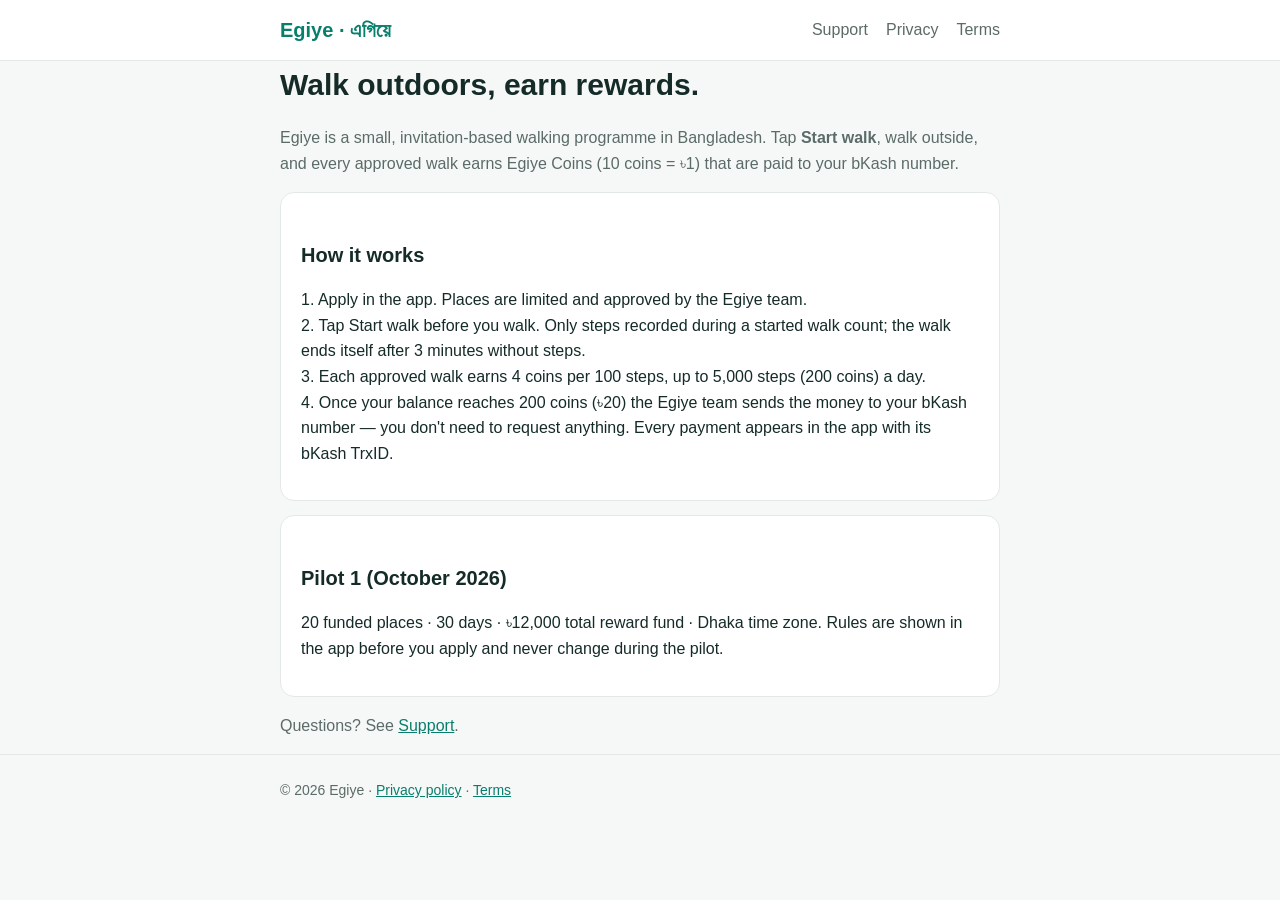
==== index.html @ 590f7b4f "Create index.html" ====
<!doctype html><html lang="en"><head><meta charset="utf-8"><meta name="viewport" content="width=device-width,initial-scale=1"><title>Egiye — Walk outdoors, earn rewards</title><link rel="stylesheet" href="style.css"></head>
<body><header><div class="wrap"><a class="brand" href="index.html">Egiye · এগিয়ে</a><nav><a href="support.html">Support</a><a href="privacy.html">Privacy</a><a href="terms.html">Terms</a></nav></div></header>
<main class="wrap"><h1>Walk outdoors, earn rewards.</h1><p class="muted">Egiye is a small, invitation-based walking programme in Bangladesh. Tap <strong>Start walk</strong>, walk outside, and every approved walk earns Egiye Coins (10 coins = ৳1) that are paid to your bKash number.</p>
<div class="card"><h2>How it works</h2><p>1. Apply in the app. Places are limited and approved by the Egiye team.<br>2. Tap Start walk before you walk. Only steps recorded during a started walk count; the walk ends itself after 3 minutes without steps.<br>3. Each approved walk earns 4 coins per 100 steps, up to 5,000 steps (200 coins) a day.<br>4. Once your balance reaches 200 coins (৳20) the Egiye team sends the money to your bKash number — you don't need to request anything. Every payment appears in the app with its bKash TrxID.</p></div>
<div class="card"><h2>Pilot 1 (October 2026)</h2><p>20 funded places · 30 days · ৳12,000 total reward fund · Dhaka time zone. Rules are shown in the app before you apply and never change during the pilot.</p></div>
<p class="muted">Questions? See <a href="support.html">Support</a>.</p></main>
<footer><div class="wrap">© 2026 Egiye · <a href="privacy.html">Privacy policy</a> · <a href="terms.html">Terms</a></div></footer></body></html>
---- style.css ----
:root{--ink:#142b28;--muted:#5b6b68;--teal:#087f6d;--lime:#d9f27a;--bg:#f6f8f7}
*{box-sizing:border-box}body{margin:0;font:16px/1.6 -apple-system,BlinkMacSystemFont,"Segoe UI",Roboto,Helvetica,Arial,sans-serif;color:var(--ink);background:var(--bg)}
header{background:#fff;border-bottom:1px solid #e3e8e6}.wrap{max-width:760px;margin:0 auto;padding:0 20px}
header .wrap{display:flex;align-items:center;justify-content:space-between;height:60px}.brand{font-weight:800;color:var(--teal);text-decoration:none;font-size:20px}
nav a{color:var(--muted);text-decoration:none;margin-left:18px}main{padding:32px 0 64px}h1{font-size:30px;margin:0 0 8px}h2{font-size:20px;margin:28px 0 8px}
.muted{color:var(--muted)}.card{background:#fff;border:1px solid #e3e8e6;border-radius:14px;padding:18px 20px;margin:14px 0}
footer{color:var(--muted);font-size:14px;padding:24px 0;border-top:1px solid #e3e8e6}a{color:var(--teal)}
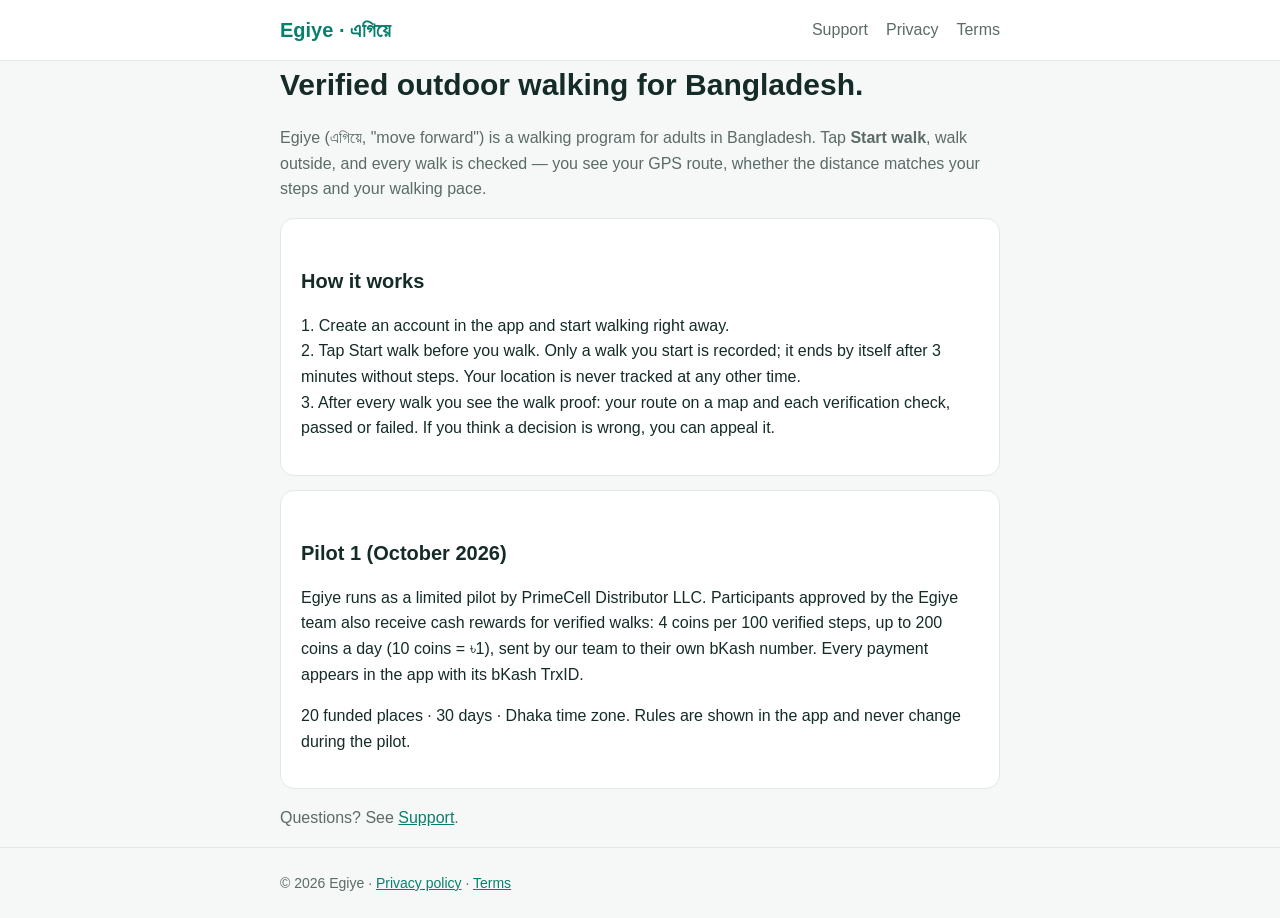
==== commit e6c543f5: "Update index.html" ====
--- a/index.html
+++ b/index.html
@@ -1,7 +1,7 @@
-<!doctype html><html lang="en"><head><meta charset="utf-8"><meta name="viewport" content="width=device-width,initial-scale=1"><title>Egiye — Walk outdoors, earn rewards</title><link rel="stylesheet" href="style.css"></head>
+<!doctype html><html lang="en"><head><meta charset="utf-8"><meta name="viewport" content="width=device-width,initial-scale=1"><title>Egiye — Verified outdoor walking</title><link rel="stylesheet" href="style.css"></head>
 <body><header><div class="wrap"><a class="brand" href="index.html">Egiye · এগিয়ে</a><nav><a href="support.html">Support</a><a href="privacy.html">Privacy</a><a href="terms.html">Terms</a></nav></div></header>
-<main class="wrap"><h1>Walk outdoors, earn rewards.</h1><p class="muted">Egiye is a small, invitation-based walking programme in Bangladesh. Tap <strong>Start walk</strong>, walk outside, and every approved walk earns Egiye Coins (10 coins = ৳1) that are paid to your bKash number.</p>
-<div class="card"><h2>How it works</h2><p>1. Apply in the app. Places are limited and approved by the Egiye team.<br>2. Tap Start walk before you walk. Only steps recorded during a started walk count; the walk ends itself after 3 minutes without steps.<br>3. Each approved walk earns 4 coins per 100 steps, up to 5,000 steps (200 coins) a day.<br>4. Once your balance reaches 200 coins (৳20) the Egiye team sends the money to your bKash number — you don't need to request anything. Every payment appears in the app with its bKash TrxID.</p></div>
-<div class="card"><h2>Pilot 1 (October 2026)</h2><p>20 funded places · 30 days · ৳12,000 total reward fund · Dhaka time zone. Rules are shown in the app before you apply and never change during the pilot.</p></div>
+<main class="wrap"><h1>Verified outdoor walking for Bangladesh.</h1><p class="muted">Egiye (এগিয়ে, "move forward") is a walking program for adults in Bangladesh. Tap <strong>Start walk</strong>, walk outside, and every walk is checked — you see your GPS route, whether the distance matches your steps and your walking pace.</p>
+<div class="card"><h2>How it works</h2><p>1. Create an account in the app and start walking right away.<br>2. Tap Start walk before you walk. Only a walk you start is recorded; it ends by itself after 3 minutes without steps. Your location is never tracked at any other time.<br>3. After every walk you see the walk proof: your route on a map and each verification check, passed or failed. If you think a decision is wrong, you can appeal it.</p></div>
+<div class="card"><h2>Pilot 1 (October 2026)</h2><p>Egiye runs as a limited pilot by PrimeCell Distributor LLC. Participants approved by the Egiye team also receive cash rewards for verified walks: 4 coins per 100 verified steps, up to 200 coins a day (10 coins = ৳1), sent by our team to their own bKash number. Every payment appears in the app with its bKash TrxID.</p><p>20 funded places · 30 days · Dhaka time zone. Rules are shown in the app and never change during the pilot.</p></div>
 <p class="muted">Questions? See <a href="support.html">Support</a>.</p></main>
 <footer><div class="wrap">© 2026 Egiye · <a href="privacy.html">Privacy policy</a> · <a href="terms.html">Terms</a></div></footer></body></html>
